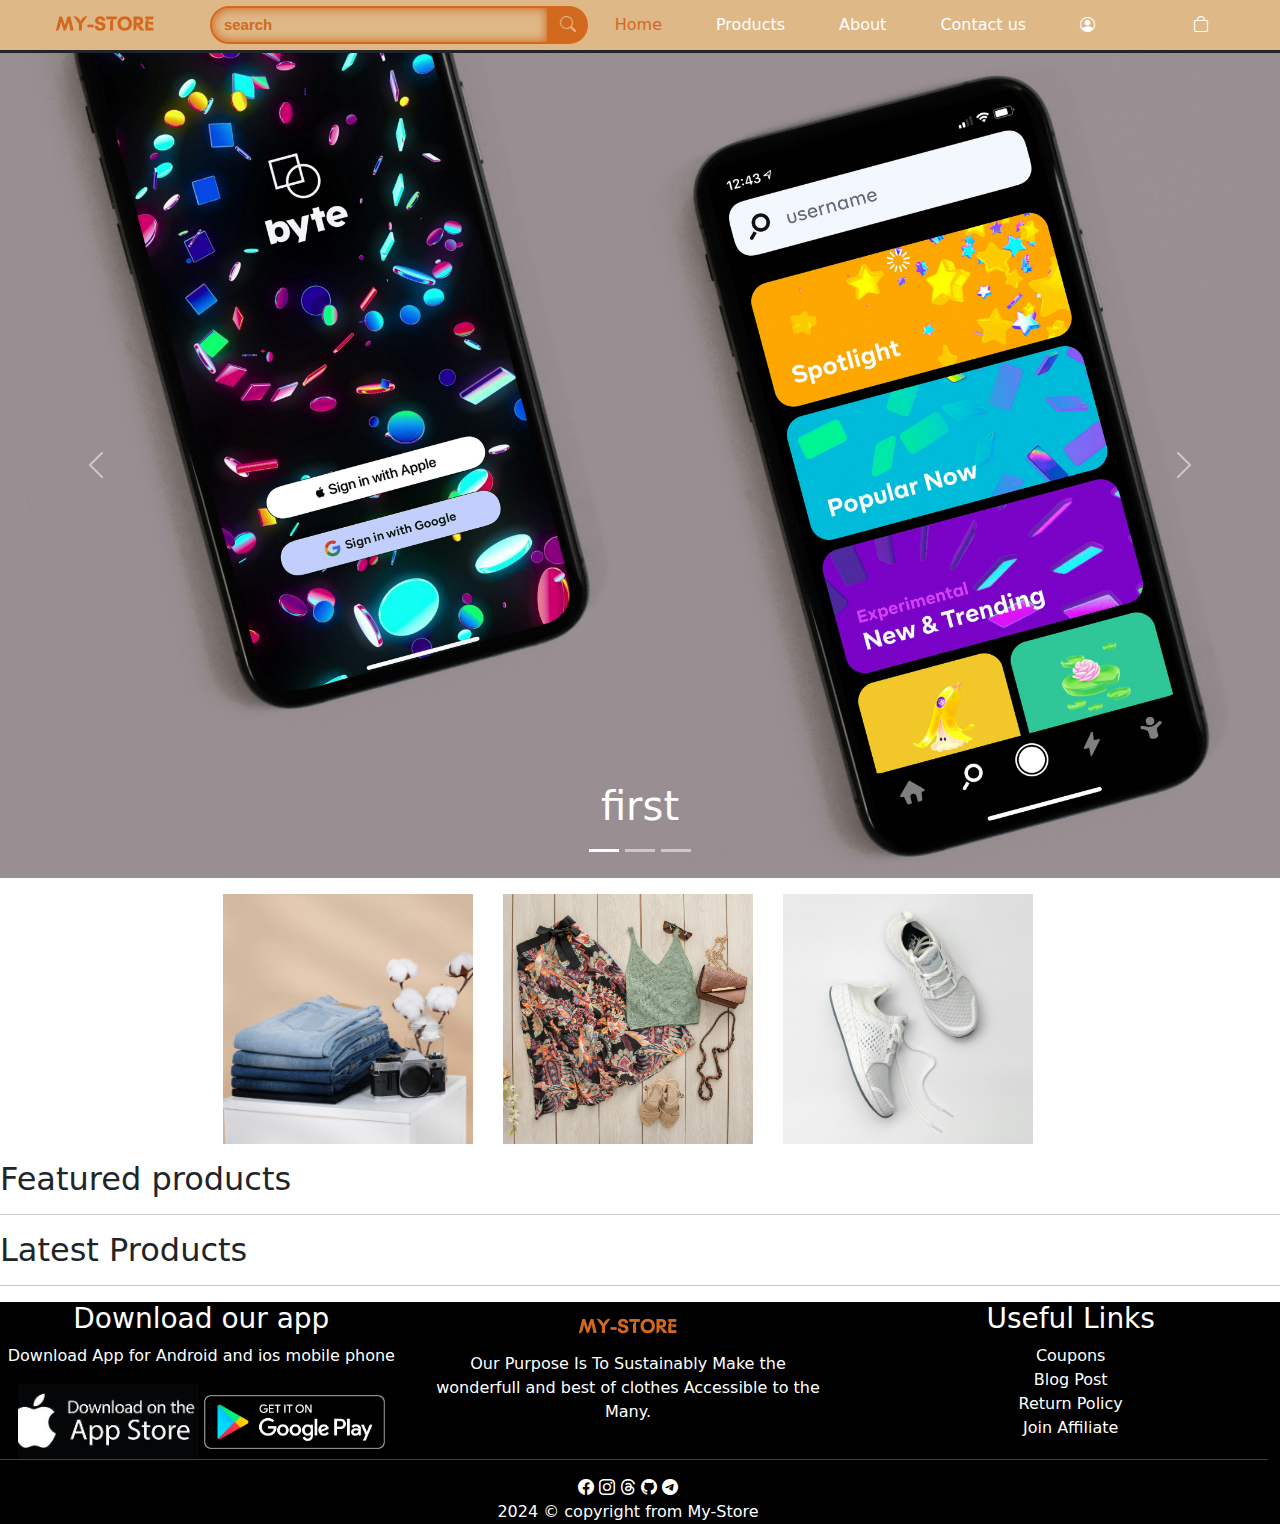
==== index.html @ a00a1ed8 "I added some imgs and I modifing the <main> tag in the index.html" ====
<!DOCTYPE html>
<html lang="en">

<head>
    <meta charset="UTF-8">
    <meta name="viewport" content="width=device-width, initial-scale=1.0">
    <title>e-commece-website</title>
    <!-- link bootstrap5 css -->
    <link rel="stylesheet" href="assets/bootstrap5/bootstrap.min.css">
    <!-- link for bootstrap5 icons -->
    <link rel="stylesheet" href="assets/bootstrap5/package/font/bootstrap-icons.min.css">
    <!-- link for my css files  -->
    <link rel="stylesheet" href="assets/CSS/style.css">
</head>

<body class="m-0 p-0">
    <!-- start nav -->
    <nav class="navbar  navbar-light m-0 p-0">
        <!-- start list ul -->
        <ul class="w-100 nav nav-fill">
            <!-- first li for logo -->
            <li class="nav-item"><img src="./assets/Imgs/MY-STORE-LOGO.png" alt=""></li>
            <!-- second li for form search -->
            <li class="nav-item">
                <!-- start form -->
                <form action="" class="d-flex btn-group">
                    <input type="search" name="search-input-nav" placeholder="search" class="form-control"
                        id="search-input-nav">
                    <!-- start button search -->
                    <button type="button" id="search-button" class="btn btn-info">
                        <i class="bi bi-search"></i>
                    </button>
                    <!-- end button search -->
                </form>
                <!-- end form -->
            </li>
            <!-- third li for pages -->
            <li class="nav-item">
                <!-- start nav vertical -->
                <ul class="nav nav-fills ">
                    <li class="nav-item"><a href="#" class="nav-link ">Home</a></li>
                    <li class="nav-item"><a href="#" class="nav-link">Products</a></li>
                    <li class="nav-item"><a href="#" class="nav-link">About</a></li>
                    <li class="nav-item"><a href="#" class="nav-link">Contact us</a></li>
                    <li class="nav-item"><a href="#" class="nav-link"><i class="bi bi-person-circle"></i></a></li>
                </ul>
                <!-- end nav vertical -->
            </li>
            <li class="nav-item"><a href="#" class="nav-link"><i class="bi bi-bag"></i></a></li>
            <!--  Fourth for icon list and list  -->
            <li class="nav-item">
                <!-- start link with style and property button ,this for show .list-->
                <a href=".list" class="btn btn-primary" id="i-icons-list" data-bs-toggle="collapse"><i
                        class="bi bi-list"></i></a>
                <!--start div.collapse for responsive if width younger than  767px-->
                <div class="list collapse">
                    <ul class="nav nav-fills flex-column ">
                        <li class="nav-item">
                            <!-- start form -->
                            <form action="" class="d-flex btn-group">
                                <input type="search" name="search-input-nav" placeholder="search" class="form-control"
                                    id="search-input-nav">
                                <button type="button" id="search-button" class="btn btn-info">
                                    <i class="bi bi-search"></i>
                                </button>
                            </form>
                            <!-- end-form -->
                        </li>
                        <li class="nav-item"><a href="#" class="nav-link"><i class="bi bi-person-circle"></i></a></li>

                        <li class="nav-item text-start"><a href="#" class="nav-link">Home</a></li>
                        <li class="nav-item text-start"><a href="#" class="nav-link">Products</a></li>
                        <li class="nav-item text-start"><a href="#" class="nav-link">About</a></li>
                        <li class="nav-item text-start"><a href="#" class="nav-link">Contact us</a></li>

                    </ul>
                </div>
                <!-- end div.collapse for responsive if width younger than  767px -->
            </li>

        </ul>

    </nav>
    <!-- end nav -->
     <!-- ///////////////////////////////////////////////////////////////////////////////////////////////////////////// -->
     <!-- start main -->
    <main>
      <div class="row">
        <div class="col">
            <div class="carousel slide carousel-fade" id="data"> 
                <div class="carousel-indicators">
                  <button type="button" data-bs-target="#data" data-bs-slide-to="0" class="active"></button>
                  <button type="button" data-bs-target="#data" data-bs-slide-to="1"></button>
                  <button type="button" data-bs-target="#data" data-bs-slide-to="2"></button>
                </div>
                <div class="carousel-inner">
                  <div class="carousel-item active">
                    <img src="./assets/Imgs/a1.jpg" alt="" class="d-block w-100">
                    <div class="carousel-caption">
                      <h1>first</h1>
                    </div>
                  </div>
                  <div class="carousel-item">
                    <img src="./assets/Imgs/a2.jpg" alt="" class="d-block w-100">
                    <div class="carousel-caption">
                      <h1>second</h1>
                    </div>
                  </div>
                  <div class="carousel-item">
                    <img src="./assets/Imgs/a3.jpg" alt="" class="d-block w-100">
                    <div class="carousel-caption">
                      <h1>Third</h1>
                    </div>
                  </div>
                </div>
                <button class="carousel-control-prev">
                  <span class="carousel-control-prev-icon" data-bs-target="#data" data-bs-slide="prev"></span>
                </button>
                <button class="carousel-control-next">
                  <span class="carousel-control-next-icon" data-bs-target="#data" data-bs-slide="next"></span>
                </button>
               
              </div>
            
            
        </div>
      </div>
      <div class="row ">
        <div class="col-8 my-3 mx-auto imgs-now">
             <img src="assets/Imgs/b1.jpg" alt="">
             <img src="assets/Imgs/b2.jpg" alt="">
             <img src="assets/Imgs/b3.jpg" alt="">
        </div>
      </div>
      <div class="row">
        <div class="col">
          <h2>Featured products</h2>
          <hr>
        </div>
      </div>
      <div class="row">
        <div class="col">

        </div>
      </div>
      <div class="row">
        <div class="col">
          <h2>Latest Products</h2>
          <hr>
        </div>
      </div>
      <div class="row">
        <div class="col"></div>
      </div>
      <div class="row">
        <div class="col"></div>
      </div>
      <div class="row">
        <div class="col"></div>
      </div>
    </main>
    <!-- end main -->
     <!-- ////////////////////////////////////////////////////////////////////////////////////////////////////////////////////////// -->
     <!-- start footer -->
    <footer>
        <!-- start first div.row -->
        <div class="row">
            <div class="col-md col-xl">
                <h3>Download our app</h3>
                <p>Download App for Android and ios mobile phone</p>
                <div class="img-App">
                    <img src="assets/Imgs/download (1).jpeg" alt="">
                    <img src="assets/Imgs/googlePlay.png" alt="">
                </div>
            </div>
            <div class="col-md col-xl text-center">
                <img src="assets/Imgs/MY-STORE-DARK-LOGO.png" alt="">
                <p>Our Purpose Is To Sustainably Make the wonderfull and best of clothes Accessible to the Many.</p>

            </div>
            <!-- start col for social media -->
            <div class=" col-md-12 col-xl">
                <ul type="none">
                    <li>
                        <h3>
                            Useful Links
                        </h3>
                    </li>

                    <li><a href="#">Coupons</a></li>
                    <li><a href="#">Blog Post</a></li>
                    <li><a href="#">Return Policy</a></li>
                    <li><a href="#">Join Affiliate</a></li>

                </ul>

            </div>
            <!-- end col for social media -->
        </div>
        <!-- end first div.row  -->
        
         <!-- start second div.row  -->
        <div class="row"> 
          <hr>
            <span class="text-center">
                <a href="#"><i class="bi bi-facebook"></i></a>
                <a href="#"><i class="bi bi-instagram"></i></a>
                <a href="#"><i class="bi bi-threads"></i></a>
                <a href="#"><i class="bi bi-github"></i></a>
                <a href="#"><i class="bi bi-telegram"></i></a>
            </span>
            <span class="text-center">
                2024 &copy; copyright from My-Store

            </span>
        </div>
        <!-- end second div.row -->
    </footer>




    <!-- link bootstrap5 js -->
    <script src="assets/bootstrap5/bootstrap.bundle.min.js"></script>

</body>

</html>
---- assets/CSS/style.css ----
body{
    padding:0px;
    margin:0px;
}
/* start nav------------------------------------------------------------------------------------------------------- */
nav{
    margin: 0px;
    padding:0px;
}
nav>ul{
    margin-top: 0px;
    background-color: burlywood;
    display:flex;
    flex-direction: row;
    align-items: center;
    border-bottom-width:3px;
    border-bottom-style:solid;
    animation-name: border-color;
    animation-duration:2s;
    animation-timing-function: linear;
    animation-iteration-count: infinite
}
@keyframes border-color{
    0%{
        border-color:burlywood
    }
    50%{
        border-color:chocolate;
    }
    100%{
        border-color:burlywood
    }
}
.nav-link{
    text-decoration: none;
    color:white;

}
.nav-link:hover{
    color:chocolate;
}

/* start li for form in the nav tag -------------------------------------------*/
#search-input-nav{
    border-top-right-radius:0px;
    border-bottom-right-radius:0px;
    border-bottom-left-radius:50px;
    border-top-left-radius:50px;
    border-color: chocolate;
    border-width:2px;
    background-color: burlywood;
    color: chocolate;
    outline:none;
    box-shadow: 0px 0px 10px 1px chocolate inset;
    font-size: 15px;
    font-weight: bold;
    font-family: 'Franklin Gothic Medium', 'Arial Narrow', Arial, sans-serif;
    animation:input-search;
    animation-duration:1.5s;
    animation-timing-function: linear;
    animation-iteration-count:infinite;
}
#search-input-nav::placeholder{
    color: chocolate;
    animation:input-search;
    animation-duration:1.5s;
    animation-timing-function: linear;
    animation-iteration-count:infinite;
}
@keyframes input-search{
    0%{
        color:chocolate;
    }
   
    50%{
        color:rgba(210, 105, 30, 0.742);
    }
   
    100%{
        color:chocolate;
    }
}
#search-button{
     background-color: chocolate;
     color: burlywood;
     border:none;
     border-top-right-radius:50px;
    border-bottom-right-radius:50px;
}
/* end li for form in the nav tag --------------------------------------------*/
/* start for third li for pages */
nav>ul>li:nth-child(3)>ul>.nav-item:first-child .nav-link{
    color:chocolate ;
}
/* end for third li for icon list  */


nav>ul>li:nth-child(5){
    display: none;
}
#i-icons-list{
    background-color:chocolate;
    color:burlywood;
    border: none
}
.bi-person-circle{
    font-size: 15px;
    padding: 0;
    margin: 0;
}
.list{
    width:200px;
    height: 90vh;
    position:absolute;
    top:50px;
    right:0;
    background-color: burlywood;
    transition-duration: 1.2s;
    transition-timing-function: linear ;
}
.list>ul>li:first-child{
    display: none;
}
.list>ul>li:hover{
    background-color: rgb(243, 199, 142);
}
/* end nav --------------------------------------------------------------------------------------*/
/* ///////////////////////////////////////////////////////////////////////////////////////////////////////////// */
/* start main -----------------------------------------------------------------------------------------------*/
main{
    width:100%;
}
/*start  second div.row ----------------------------------------- */
main>.row:nth-child(2){
    width:100%;
}
main>.row:nth-child(2)>.col-8{
    display: flex;
    flex-flow: row wrap;
    justify-content: space-around;
    gap:10px

    
}
main>.row:nth-child(2)>.col-8 img{
    width: 250px;

}
/* end second div.row -------------------------------------------- */


/* end main --------------------------------------------------------------------------------------------------*/
/* //////////////////////////////////////////////////////////////////////////////////////////////////////////// */
/* start footer-----------------------------------------------------------------------------------------------*/
footer{
    background-color: black;
    color: white;
    width:100%;
}
footer>.row{
    width:100%;
    display: flex;
    justify-content: center;
}
footer>.row>div{
    width: 33.3%;
    height:fit-content;
    text-align: center;
}
footer .img-App{
    width:100%
}
footer .img-App img{
    width: 45%;
}
footer a{
   text-decoration:none;
   color:white;
}
/* end footer---------------------------------------------------------------------------------------------- */
/* //////////////////////////////////////////////////////////////////////////////////////////////////// */
/* responsive ..............................................................................................*/
@mediA screen and (max-width:800px){
      /* start nav .......................*/
    nav>ul>li:nth-child(5){
        display: block;
    }
    nav>ul>li:nth-child(3){
        display: none;
    }
       /* end nav............................ */
    /* start footer....................... */
    footer>.row>div{
        width: 50%;
    }
     /* end footer......................... */

}

@media screen and (max-width:444px){
    /* start nav .......................*/
    nav{
        height: 60px;
    }
    ul{
        margin: 0px;
        height: 100%;
    }
    .list>ul>li:first-child{
        display: block;
    }
    nav>ul>li:nth-child(2){
        display:none;
    }
    /* end nav............................ */
    /* start footer....................... */
    footer>.row>div{
        width: 100%;
    }
    /* end footer......................... */
}
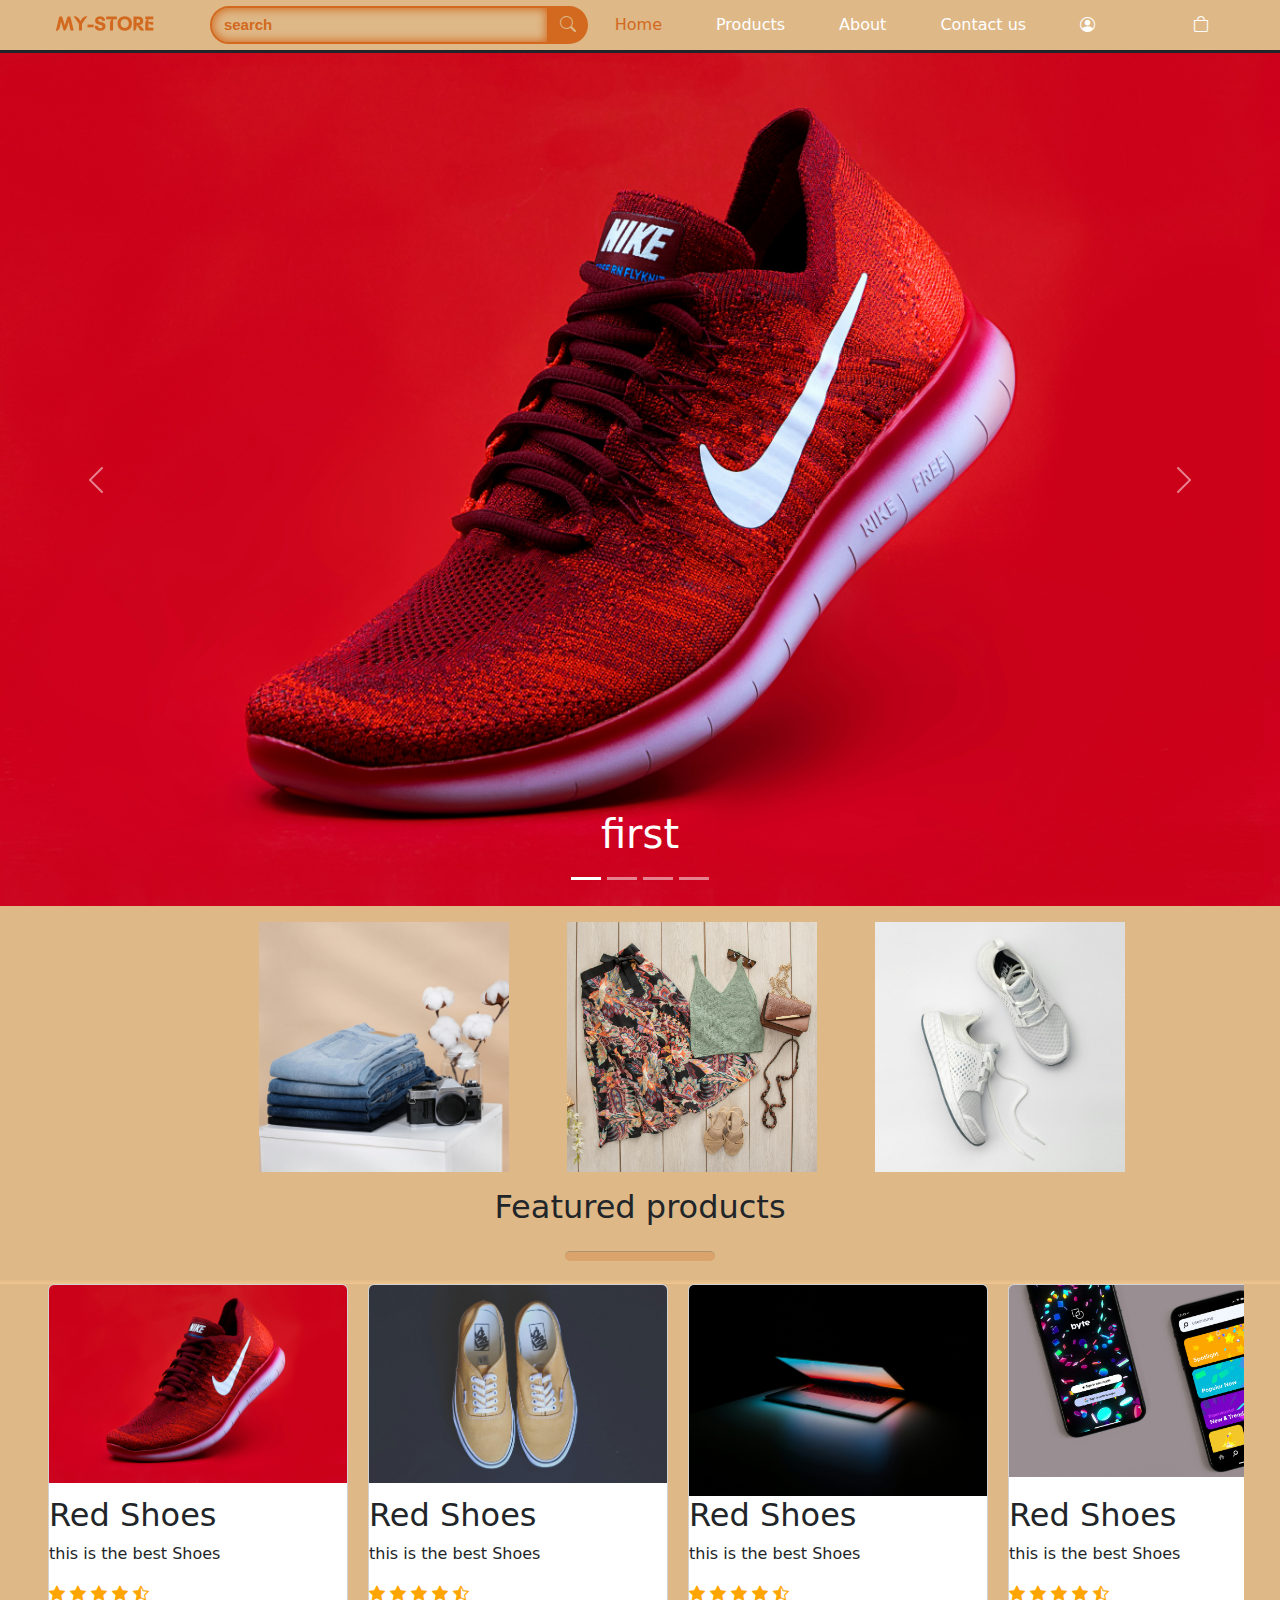
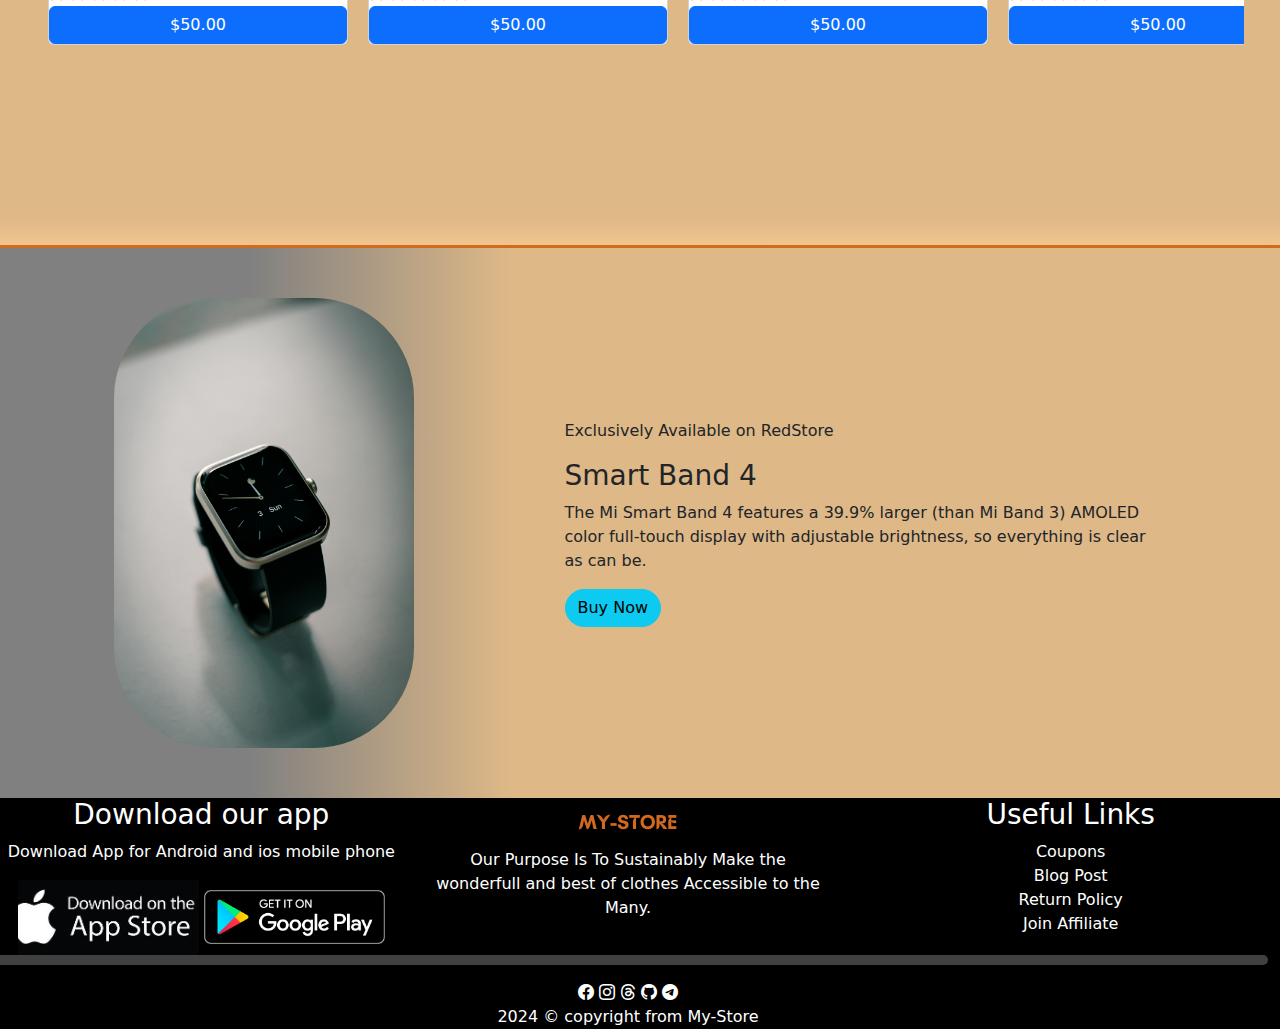
==== commit 64ff6ef8: "I finished the <main> tag in the index.html file with design responsive" ====
--- a/index.html
+++ b/index.html
@@ -2,219 +2,400 @@
 <html lang="en">
 
 <head>
-    <meta charset="UTF-8">
-    <meta name="viewport" content="width=device-width, initial-scale=1.0">
-    <title>e-commece-website</title>
-    <!-- link bootstrap5 css -->
-    <link rel="stylesheet" href="assets/bootstrap5/bootstrap.min.css">
-    <!-- link for bootstrap5 icons -->
-    <link rel="stylesheet" href="assets/bootstrap5/package/font/bootstrap-icons.min.css">
-    <!-- link for my css files  -->
-    <link rel="stylesheet" href="assets/CSS/style.css">
+  <meta charset="UTF-8">
+  <meta name="viewport" content="width=device-width, initial-scale=1.0">
+  <title>e-commece-website</title>
+  <!-- link bootstrap5 css -->
+  <link rel="stylesheet" href="assets/bootstrap5/bootstrap.min.css">
+  <!-- link for bootstrap5 icons -->
+  <link rel="stylesheet" href="assets/bootstrap5/package/font/bootstrap-icons.min.css">
+  <!-- link for my css files  -->
+  <link rel="stylesheet" href="assets/CSS/style.css">
 </head>
 
 <body class="m-0 p-0">
-    <!-- start nav -->
-    <nav class="navbar  navbar-light m-0 p-0">
-        <!-- start list ul -->
-        <ul class="w-100 nav nav-fill">
-            <!-- first li for logo -->
-            <li class="nav-item"><img src="./assets/Imgs/MY-STORE-LOGO.png" alt=""></li>
-            <!-- second li for form search -->
+  <!-- start nav -->
+  <nav class="navbar  navbar-light m-0 p-0">
+    <!-- start list ul -->
+    <ul class="w-100 nav nav-fill">
+      <!-- first li for logo -->
+      <li class="nav-item"><img src="./assets/Imgs/MY-STORE-LOGO.png" alt=""></li>
+      <!-- second li for form search -->
+      <li class="nav-item">
+        <!-- start form -->
+        <form action="" class="d-flex btn-group">
+          <input type="search" name="search-input-nav" placeholder="search" class="form-control" id="search-input-nav">
+          <!-- start button search -->
+          <button type="button" id="search-button" class="btn btn-info">
+            <i class="bi bi-search"></i>
+          </button>
+          <!-- end button search -->
+        </form>
+        <!-- end form -->
+      </li>
+      <!-- third li for pages -->
+      <li class="nav-item">
+        <!-- start nav vertical -->
+        <ul class="nav nav-fills ">
+          <li class="nav-item"><a href="#" class="nav-link ">Home</a></li>
+          <li class="nav-item"><a href="#" class="nav-link">Products</a></li>
+          <li class="nav-item"><a href="#" class="nav-link">About</a></li>
+          <li class="nav-item"><a href="#" class="nav-link">Contact us</a></li>
+          <li class="nav-item"><a href="#" class="nav-link"><i class="bi bi-person-circle"></i></a></li>
+        </ul>
+        <!-- end nav vertical -->
+      </li>
+      <li class="nav-item"><a href="#" class="nav-link"><i class="bi bi-bag"></i></a></li>
+      <!--  Fourth for icon list and list  -->
+      <li class="nav-item">
+        <!-- start link with style and property button ,this for show .list-->
+        <a href=".list" class="btn btn-primary" id="i-icons-list" data-bs-toggle="collapse"><i
+            class="bi bi-list"></i></a>
+        <!--start div.collapse for responsive if width younger than  767px-->
+        <div class="list collapse" >
+          <ul class="nav nav-fills flex-column ">
             <li class="nav-item">
-                <!-- start form -->
-                <form action="" class="d-flex btn-group">
-                    <input type="search" name="search-input-nav" placeholder="search" class="form-control"
-                        id="search-input-nav">
-                    <!-- start button search -->
-                    <button type="button" id="search-button" class="btn btn-info">
-                        <i class="bi bi-search"></i>
-                    </button>
-                    <!-- end button search -->
-                </form>
-                <!-- end form -->
+              <!-- start form -->
+              <form action="" class="d-flex btn-group">
+                <input type="search" name="search-input-nav" placeholder="search" class="form-control"
+                  id="search-input-nav">
+                <button type="button" id="search-button" class="btn btn-info">
+                  <i class="bi bi-search"></i>
+                </button>
+              </form>
+              <!-- end-form -->
             </li>
-            <!-- third li for pages -->
-            <li class="nav-item">
-                <!-- start nav vertical -->
-                <ul class="nav nav-fills ">
-                    <li class="nav-item"><a href="#" class="nav-link ">Home</a></li>
-                    <li class="nav-item"><a href="#" class="nav-link">Products</a></li>
-                    <li class="nav-item"><a href="#" class="nav-link">About</a></li>
-                    <li class="nav-item"><a href="#" class="nav-link">Contact us</a></li>
-                    <li class="nav-item"><a href="#" class="nav-link"><i class="bi bi-person-circle"></i></a></li>
-                </ul>
-                <!-- end nav vertical -->
+            <li class="nav-item"><a href="#" class="nav-link"><i class="bi bi-person-circle"></i></a></li>
+
+            <li class="nav-item text-start"><a href="#" class="nav-link">Home</a></li>
+            <li class="nav-item text-start"><a href="#" class="nav-link">Products</a></li>
+            <li class="nav-item text-start"><a href="#" class="nav-link">About</a></li>
+            <li class="nav-item text-start"><a href="#" class="nav-link">Contact us</a></li>
+
+          </ul>
+        </div>
+        <!-- end div.collapse for responsive if width younger than  767px -->
+      </li>
+
+    </ul>
+
+  </nav>
+  <!-- end nav -->
+  <!-- ///////////////////////////////////////////////////////////////////////////////////////////////////////////// -->
+  <!-- start main -->
+ <main>
+    <div class="row">
+      <!-- start fisrt col and it is carousel -->
+      <div class="col">
+        <div class="carousel slide carousel-fade" id="data">
+          <div class="carousel-indicators">
+            <button type="button" data-bs-target="#data" data-bs-slide-to="0" class="active"></button>
+            <button type="button" data-bs-target="#data" data-bs-slide-to="1"></button>
+            <button type="button" data-bs-target="#data" data-bs-slide-to="2"></button>
+            <button type="button" data-bs-target="#data" data-bs-slide-to="3"></button>
+          </div>
+          <div class="carousel-inner">
+            <div class="carousel-item active">
+              <img src="./assets/Imgs/a5.jpg" alt="" class="d-block w-100">
+              <div class="carousel-caption">
+                <h1>first</h1>
+              </div>
+            </div>
+            <div class="carousel-item">
+              <img src="./assets/Imgs/p2.jpg" alt="" class="d-block w-100">
+              <div class="carousel-caption">
+                <h1>second</h1>
+              </div>
+            </div>
+            <div class="carousel-item">
+              <img src="./assets/Imgs/p3.jpg" alt="" class="d-block w-100">
+              <div class="carousel-caption">
+                <h1>Third</h1>
+              </div>
+            </div>
+            <div class="carousel-item">
+              <img src="./assets/Imgs/a7.jpg" alt="" class="d-block w-100">
+              <div class="carousel-caption">
+                <h1>fourth</h1>
+              </div>
+            </div>
+          </div>
+          <button class="carousel-control-prev">
+            <span class="carousel-control-prev-icon" data-bs-target="#data" data-bs-slide="prev"></span>
+          </button>
+          <button class="carousel-control-next">
+            <span class="carousel-control-next-icon" data-bs-target="#data" data-bs-slide="next"></span>
+          </button>
+
+        </div>
+
+        <!-- end fisrt col and it is carousel -->
+      </div>
+    </div>
+    <!-- start for second row for the some product what I sell -->
+    <div class="row ">
+      <div class="col-8 my-3 mx-auto imgs-now">
+        <img src="assets/Imgs/b1.jpg" alt="">
+        <img src="assets/Imgs/b2.jpg" alt="">
+        <img src="assets/Imgs/b3.jpg" alt="">
+      </div>
+    </div>
+    <!-- end the second row -->
+
+    <div class="row">
+      <div class="col text-center">
+        <h2>Featured products</h2>
+        <hr>
+      </div>
+    </div>
+    <div class="row">
+      <div class="col mx-5">
+
+        <div class="card">
+          <img src="assets/Imgs/a5.jpg" class="card-img-top" alt="">
+          <div>
+            <h2 class="catd-title">Red Shoes</h2>
+            <p class="card-text"> this is the best Shoes</p>
+            <span>
+              <i class="bi bi-star-fill"></i>
+              <i class="bi bi-star-fill"></i>
+              <i class="bi bi-star-fill"></i>
+              <i class="bi bi-star-fill"></i>
+              <i class="bi bi-star-half"></i>
+            </span>
+            <a href="#" class="btn btn-primary">$50.00</a>
+          </div>
+
+
+        </div>
+        <div class="card">
+          <img src="assets/Imgs/p1.jpg" class="card-img-top" alt="">
+          <div>
+            <h2 class="catd-title">Red Shoes</h2>
+            <p class="card-text"> this is the best Shoes</p>
+            <span>
+              <i class="bi bi-star-fill"></i>
+              <i class="bi bi-star-fill"></i>
+              <i class="bi bi-star-fill"></i>
+              <i class="bi bi-star-fill"></i>
+              <i class="bi bi-star-half"></i>
+            </span>
+            <a href="#" class="btn btn-primary">$50.00</a>
+          </div>
+
+
+        </div>
+        <div class="card">
+          <img src="assets/Imgs/a4.jpg" class="card-img-top" alt="">
+          <div>
+            <h2 class="catd-title">Red Shoes</h2>
+            <p class="card-text"> this is the best Shoes</p>
+            <span>
+              <i class="bi bi-star-fill"></i>
+              <i class="bi bi-star-fill"></i>
+              <i class="bi bi-star-fill"></i>
+              <i class="bi bi-star-fill"></i>
+              <i class="bi bi-star-half"></i>
+            </span>
+            <a href="#" class="btn btn-primary">$50.00</a>
+          </div>
+
+
+        </div>
+        <div class="card">
+          <img src="assets/Imgs/a1.jpg" class="card-img-top" alt="">
+
+          <div>
+            <h2 class="catd-title">Red Shoes</h2>
+            <p class="card-text"> this is the best Shoes</p>
+            <span>
+              <i class="bi bi-star-fill"></i>
+              <i class="bi bi-star-fill"></i>
+              <i class="bi bi-star-fill"></i>
+              <i class="bi bi-star-fill"></i>
+              <i class="bi bi-star-half"></i>
+            </span>
+            <a href="#" class="btn btn-primary">$50.00</a>
+          </div>
+
+        </div>
+        <div class="card">
+          <img src="assets/Imgs/a1.jpg" class="card-img-top" alt="">
+
+          <div>
+            <h2 class="catd-title">Red Shoes</h2>
+            <p class="card-text"> this is the best Shoes</p>
+            <span>
+              <i class="bi bi-star-fill"></i>
+              <i class="bi bi-star-fill"></i>
+              <i class="bi bi-star-fill"></i>
+              <i class="bi bi-star-fill"></i>
+              <i class="bi bi-star-half"></i>
+            </span>
+            <a href="#" class="btn btn-primary">$50.00</a>
+          </div>
+
+        </div>
+
+        <div class="card">
+          <img src="assets/Imgs/a5.jpg" class="card-img-top" alt="">
+          <div>
+            <h2 class="catd-title">Red Shoes</h2>
+            <p class="card-text"> this is the best Shoes</p>
+            <span>
+              <i class="bi bi-star-fill"></i>
+              <i class="bi bi-star-fill"></i>
+              <i class="bi bi-star-fill"></i>
+              <i class="bi bi-star-fill"></i>
+              <i class="bi bi-star-half"></i>
+            </span>
+            <a href="#" class="btn btn-primary">$50.00</a>
+          </div>
+
+
+        </div>
+        <div class="card">
+          <img src="assets/Imgs/p1.jpg" class="card-img-top" alt="">
+          <div>
+            <h2 class="catd-title">Red Shoes</h2>
+            <p class="card-text"> this is the best Shoes</p>
+            <span>
+              <i class="bi bi-star-fill"></i>
+              <i class="bi bi-star-fill"></i>
+              <i class="bi bi-star-fill"></i>
+              <i class="bi bi-star-fill"></i>
+              <i class="bi bi-star-half"></i>
+            </span>
+            <a href="#" class="btn btn-primary">$50.00</a>
+          </div>
+
+
+        </div>
+        <div class="card">
+          <img src="assets/Imgs/a4.jpg" class="card-img-top" alt="">
+          <div>
+            <h2 class="catd-title">Red Shoes</h2>
+            <p class="card-text"> this is the best Shoes</p>
+            <span>
+              <i class="bi bi-star-fill"></i>
+              <i class="bi bi-star-fill"></i>
+              <i class="bi bi-star-fill"></i>
+              <i class="bi bi-star-fill"></i>
+              <i class="bi bi-star-half"></i>
+            </span>
+            <a href="#" class="btn btn-primary">$50.00</a>
+          </div>
+
+
+        </div>
+        <div class="card">
+          <img src="assets/Imgs/a1.jpg" class="card-img-top" alt="">
+
+          <div>
+            <h2 class="catd-title">Red Shoes</h2>
+            <p class="card-text"> this is the best Shoes</p>
+            <span>
+              <i class="bi bi-star-fill"></i>
+              <i class="bi bi-star-fill"></i>
+              <i class="bi bi-star-fill"></i>
+              <i class="bi bi-star-fill"></i>
+              <i class="bi bi-star-half"></i>
+            </span>
+            <a href="#" class="btn btn-primary">$50.00</a>
+          </div>
+
+        </div>
+        <div class="card">
+          <img src="assets/Imgs/a1.jpg" class="card-img-top" alt="">
+
+          <div>
+            <h2 class="catd-title">Red Shoes</h2>
+            <p class="card-text"> this is the best Shoes</p>
+            <span>
+              <i class="bi bi-star-fill"></i>
+              <i class="bi bi-star-fill"></i>
+              <i class="bi bi-star-fill"></i>
+              <i class="bi bi-star-fill"></i>
+              <i class="bi bi-star-half"></i>
+            </span>
+            <a href="#" class="btn btn-primary">$50.00</a>
+          </div>
+
+        </div>
+
+      </div>
+    </div>
+    <div class="row">
+      <div class="col">
+        <img src="assets/Imgs/pexels-pratik-prasad-3736245-11700618.jpg" alt="">
+        <div>
+
+          
+        
+          <p>Exclusively Available on RedStore</p>
+          <h3>Smart Band 4</h3>
+          <p>The Mi Smart Band 4 features a 39.9% larger (than Mi Band 3) AMOLED color full-touch display with adjustable
+          brightness, so everything is clear as can be.</p>
+          <a href="#" class="btn btn-info rounded-pill">Buy Now</a>
+        </div>
+      </div>
+    </div>
+    <!-- end main -->
+    <!-- ////////////////////////////////////////////////////////////////////////////////////////////////////////////////////////// -->
+    <!-- start footer -->
+    <footer>
+      <!-- start first div.row -->
+      <div class="row">
+        <div class="col-md col-xl">
+          <h3>Download our app</h3>
+          <p>Download App for Android and ios mobile phone</p>
+          <div class="img-App">
+            <img src="assets/Imgs/download (1).jpeg" alt="">
+            <img src="assets/Imgs/googlePlay.png" alt="">
+          </div>
+        </div>
+        <div class="col-md col-xl text-center">
+          <img src="assets/Imgs/MY-STORE-DARK-LOGO.png" alt="">
+          <p>Our Purpose Is To Sustainably Make the wonderfull and best of clothes Accessible to the Many.</p>
+
+        </div>
+        <!-- start col for social media -->
+        <div class=" col-md-12 col-xl">
+          <ul type="none">
+            <li>
+              <h3>
+                Useful Links
+              </h3>
             </li>
-            <li class="nav-item"><a href="#" class="nav-link"><i class="bi bi-bag"></i></a></li>
-            <!--  Fourth for icon list and list  -->
-            <li class="nav-item">
-                <!-- start link with style and property button ,this for show .list-->
-                <a href=".list" class="btn btn-primary" id="i-icons-list" data-bs-toggle="collapse"><i
-                        class="bi bi-list"></i></a>
-                <!--start div.collapse for responsive if width younger than  767px-->
-                <div class="list collapse">
-                    <ul class="nav nav-fills flex-column ">
-                        <li class="nav-item">
-                            <!-- start form -->
-                            <form action="" class="d-flex btn-group">
-                                <input type="search" name="search-input-nav" placeholder="search" class="form-control"
-                                    id="search-input-nav">
-                                <button type="button" id="search-button" class="btn btn-info">
-                                    <i class="bi bi-search"></i>
-                                </button>
-                            </form>
-                            <!-- end-form -->
-                        </li>
-                        <li class="nav-item"><a href="#" class="nav-link"><i class="bi bi-person-circle"></i></a></li>
-
-                        <li class="nav-item text-start"><a href="#" class="nav-link">Home</a></li>
-                        <li class="nav-item text-start"><a href="#" class="nav-link">Products</a></li>
-                        <li class="nav-item text-start"><a href="#" class="nav-link">About</a></li>
-                        <li class="nav-item text-start"><a href="#" class="nav-link">Contact us</a></li>
-
-                    </ul>
-                </div>
-                <!-- end div.collapse for responsive if width younger than  767px -->
-            </li>
-
-        </ul>
-
-    </nav>
-    <!-- end nav -->
-     <!-- ///////////////////////////////////////////////////////////////////////////////////////////////////////////// -->
-     <!-- start main -->
-    <main>
+
+            <li><a href="#">Coupons</a></li>
+            <li><a href="#">Blog Post</a></li>
+            <li><a href="#">Return Policy</a></li>
+            <li><a href="#">Join Affiliate</a></li>
+
+          </ul>
+
+        </div>
+        <!-- end col for social media -->
+      </div>
+      <!-- end first div.row  -->
+
+      <!-- start second div.row  -->
       <div class="row">
-        <div class="col">
-            <div class="carousel slide carousel-fade" id="data"> 
-                <div class="carousel-indicators">
-                  <button type="button" data-bs-target="#data" data-bs-slide-to="0" class="active"></button>
-                  <button type="button" data-bs-target="#data" data-bs-slide-to="1"></button>
-                  <button type="button" data-bs-target="#data" data-bs-slide-to="2"></button>
-                </div>
-                <div class="carousel-inner">
-                  <div class="carousel-item active">
-                    <img src="./assets/Imgs/a1.jpg" alt="" class="d-block w-100">
-                    <div class="carousel-caption">
-                      <h1>first</h1>
-                    </div>
-                  </div>
-                  <div class="carousel-item">
-                    <img src="./assets/Imgs/a2.jpg" alt="" class="d-block w-100">
-                    <div class="carousel-caption">
-                      <h1>second</h1>
-                    </div>
-                  </div>
-                  <div class="carousel-item">
-                    <img src="./assets/Imgs/a3.jpg" alt="" class="d-block w-100">
-                    <div class="carousel-caption">
-                      <h1>Third</h1>
-                    </div>
-                  </div>
-                </div>
-                <button class="carousel-control-prev">
-                  <span class="carousel-control-prev-icon" data-bs-target="#data" data-bs-slide="prev"></span>
-                </button>
-                <button class="carousel-control-next">
-                  <span class="carousel-control-next-icon" data-bs-target="#data" data-bs-slide="next"></span>
-                </button>
-               
-              </div>
-            
-            
-        </div>
-      </div>
-      <div class="row ">
-        <div class="col-8 my-3 mx-auto imgs-now">
-             <img src="assets/Imgs/b1.jpg" alt="">
-             <img src="assets/Imgs/b2.jpg" alt="">
-             <img src="assets/Imgs/b3.jpg" alt="">
-        </div>
-      </div>
-      <div class="row">
-        <div class="col">
-          <h2>Featured products</h2>
-          <hr>
-        </div>
-      </div>
-      <div class="row">
-        <div class="col">
-
-        </div>
-      </div>
-      <div class="row">
-        <div class="col">
-          <h2>Latest Products</h2>
-          <hr>
-        </div>
-      </div>
-      <div class="row">
-        <div class="col"></div>
-      </div>
-      <div class="row">
-        <div class="col"></div>
-      </div>
-      <div class="row">
-        <div class="col"></div>
-      </div>
-    </main>
-    <!-- end main -->
-     <!-- ////////////////////////////////////////////////////////////////////////////////////////////////////////////////////////// -->
-     <!-- start footer -->
-    <footer>
-        <!-- start first div.row -->
-        <div class="row">
-            <div class="col-md col-xl">
-                <h3>Download our app</h3>
-                <p>Download App for Android and ios mobile phone</p>
-                <div class="img-App">
-                    <img src="assets/Imgs/download (1).jpeg" alt="">
-                    <img src="assets/Imgs/googlePlay.png" alt="">
-                </div>
-            </div>
-            <div class="col-md col-xl text-center">
-                <img src="assets/Imgs/MY-STORE-DARK-LOGO.png" alt="">
-                <p>Our Purpose Is To Sustainably Make the wonderfull and best of clothes Accessible to the Many.</p>
-
-            </div>
-            <!-- start col for social media -->
-            <div class=" col-md-12 col-xl">
-                <ul type="none">
-                    <li>
-                        <h3>
-                            Useful Links
-                        </h3>
-                    </li>
-
-                    <li><a href="#">Coupons</a></li>
-                    <li><a href="#">Blog Post</a></li>
-                    <li><a href="#">Return Policy</a></li>
-                    <li><a href="#">Join Affiliate</a></li>
-
-                </ul>
-
-            </div>
-            <!-- end col for social media -->
-        </div>
-        <!-- end first div.row  -->
-        
-         <!-- start second div.row  -->
-        <div class="row"> 
-          <hr>
-            <span class="text-center">
-                <a href="#"><i class="bi bi-facebook"></i></a>
-                <a href="#"><i class="bi bi-instagram"></i></a>
-                <a href="#"><i class="bi bi-threads"></i></a>
-                <a href="#"><i class="bi bi-github"></i></a>
-                <a href="#"><i class="bi bi-telegram"></i></a>
-            </span>
-            <span class="text-center">
-                2024 &copy; copyright from My-Store
-
-            </span>
-        </div>
-        <!-- end second div.row -->
+        <hr>
+        <span class="text-center">
+          <a href="#"><i class="bi bi-facebook"></i></a>
+          <a href="#"><i class="bi bi-instagram"></i></a>
+          <a href="#"><i class="bi bi-threads"></i></a>
+          <a href="#"><i class="bi bi-github"></i></a>
+          <a href="#"><i class="bi bi-telegram"></i></a>
+        </span>
+        <span class="text-center">
+          2024 &copy; copyright from My-Store
+
+        </span>
+      </div>
+      <!-- end second div.row -->
     </footer>
 
 
--- a/assets/CSS/style.css
+++ b/assets/CSS/style.css
@@ -114,6 +114,7 @@
     position:absolute;
     top:50px;
     right:0;
+    z-index: 1000;
     background-color: burlywood;
     transition-duration: 1.2s;
     transition-timing-function: linear ;
@@ -131,14 +132,25 @@
     width:100%;
 }
 /*start  second div.row ----------------------------------------- */
+main hr{
+    display: inline-block;
+    width:150px;
+    height: 10px;
+    border-radius: 50px;
+    background-color: chocolate;
+}
+/* start .row 2 */
 main>.row:nth-child(2){
-    width:100%;
+    width:110%;
+    background-color: burlywood;
+   
 }
 main>.row:nth-child(2)>.col-8{
     display: flex;
     flex-flow: row wrap;
     justify-content: space-around;
-    gap:10px
+    gap:10px;
+  
 
     
 }
@@ -146,6 +158,79 @@
     width: 250px;
 
 }
+/* end .row 2 */
+/* start .row 3 */
+main>.row:nth-child(3){
+    background-image: linear-gradient(to bottom, burlywood 95%,rgba(220, 125, 0, 0.443) 100%);
+   
+}
+main>.row:nth-child(3)>col,main>.row:nth-child(5)>col {
+    width:100%;
+    display: flex;
+    flex-flow: row wrap;
+    justify-content:center;
+    background-image: linear-gradient(to bottom, burlywood 95%,rgba(220, 125, 0, 0.443) 100%);
+    border-bottom: 3px solid chocolate;
+    
+}
+/* end .row 3*/
+/* start .row  4*/
+main>.row:nth-child(4){
+    display:flex;
+    flex-flow:row wrap;
+    justify-content: center; 
+    background-image: linear-gradient(to bottom, burlywood 95%,rgba(220, 125, 0, 0.443) 100%);
+    border-bottom: 3px solid chocolate;
+     padding-bottom: 200px;
+}
+main>.row:nth-child(4)>.col{
+   
+   margin-top: 0;
+    width: 600px;
+    overflow-x:scroll;
+    display: flex;
+    gap:20px;
+}
+.card{
+    width:300px;
+    display:flex;
+    flex-flow:column wrap;
+    justify-content:space-between;
+    flex-shrink: 0;
+   
+}
+.card div{
+    width:100%;
+    display: flex;
+    flex-flow:column wrap;
+    justify-content: space-evenly;
+}
+.card span i{
+     color:orange;
+}
+
+
+/* end  .row 4 */
+/* start .row 5 */
+main>.row:nth-child(5)>.col{
+    width: 100%;
+    padding:50px;
+    background-image: linear-gradient(to right,grey 20%,burlywood 40%);
+    display: flex;
+    flex-flow:row wrap;
+    justify-content: space-around;
+    align-items:center;
+    margin-top: 0;
+}
+main>.row:nth-child(5) img{
+    width:300px;
+    border-radius: 100px;
+}
+main>.row:nth-child(5)>.col>div{
+    width: 50%;
+
+}
+/* end .row 5 */
 /* end second div.row -------------------------------------------- */
 
 
@@ -176,6 +261,12 @@
 footer a{
    text-decoration:none;
    color:white;
+}
+footer hr{
+    text-align: center;
+    width:2000%;
+    color:white;
+    background-color: white;
 }
 /* end footer---------------------------------------------------------------------------------------------- */
 /* //////////////////////////////////////////////////////////////////////////////////////////////////// */
@@ -213,6 +304,11 @@
         display:none;
     }
     /* end nav............................ */
+    /* start main */
+    main>.row:nth-child(5)>.col{
+        background-image: linear-gradient(to bottom ,grey 40%,burlywood 60% );
+    }
+    /* end main */
     /* start footer....................... */
     footer>.row>div{
         width: 100%;
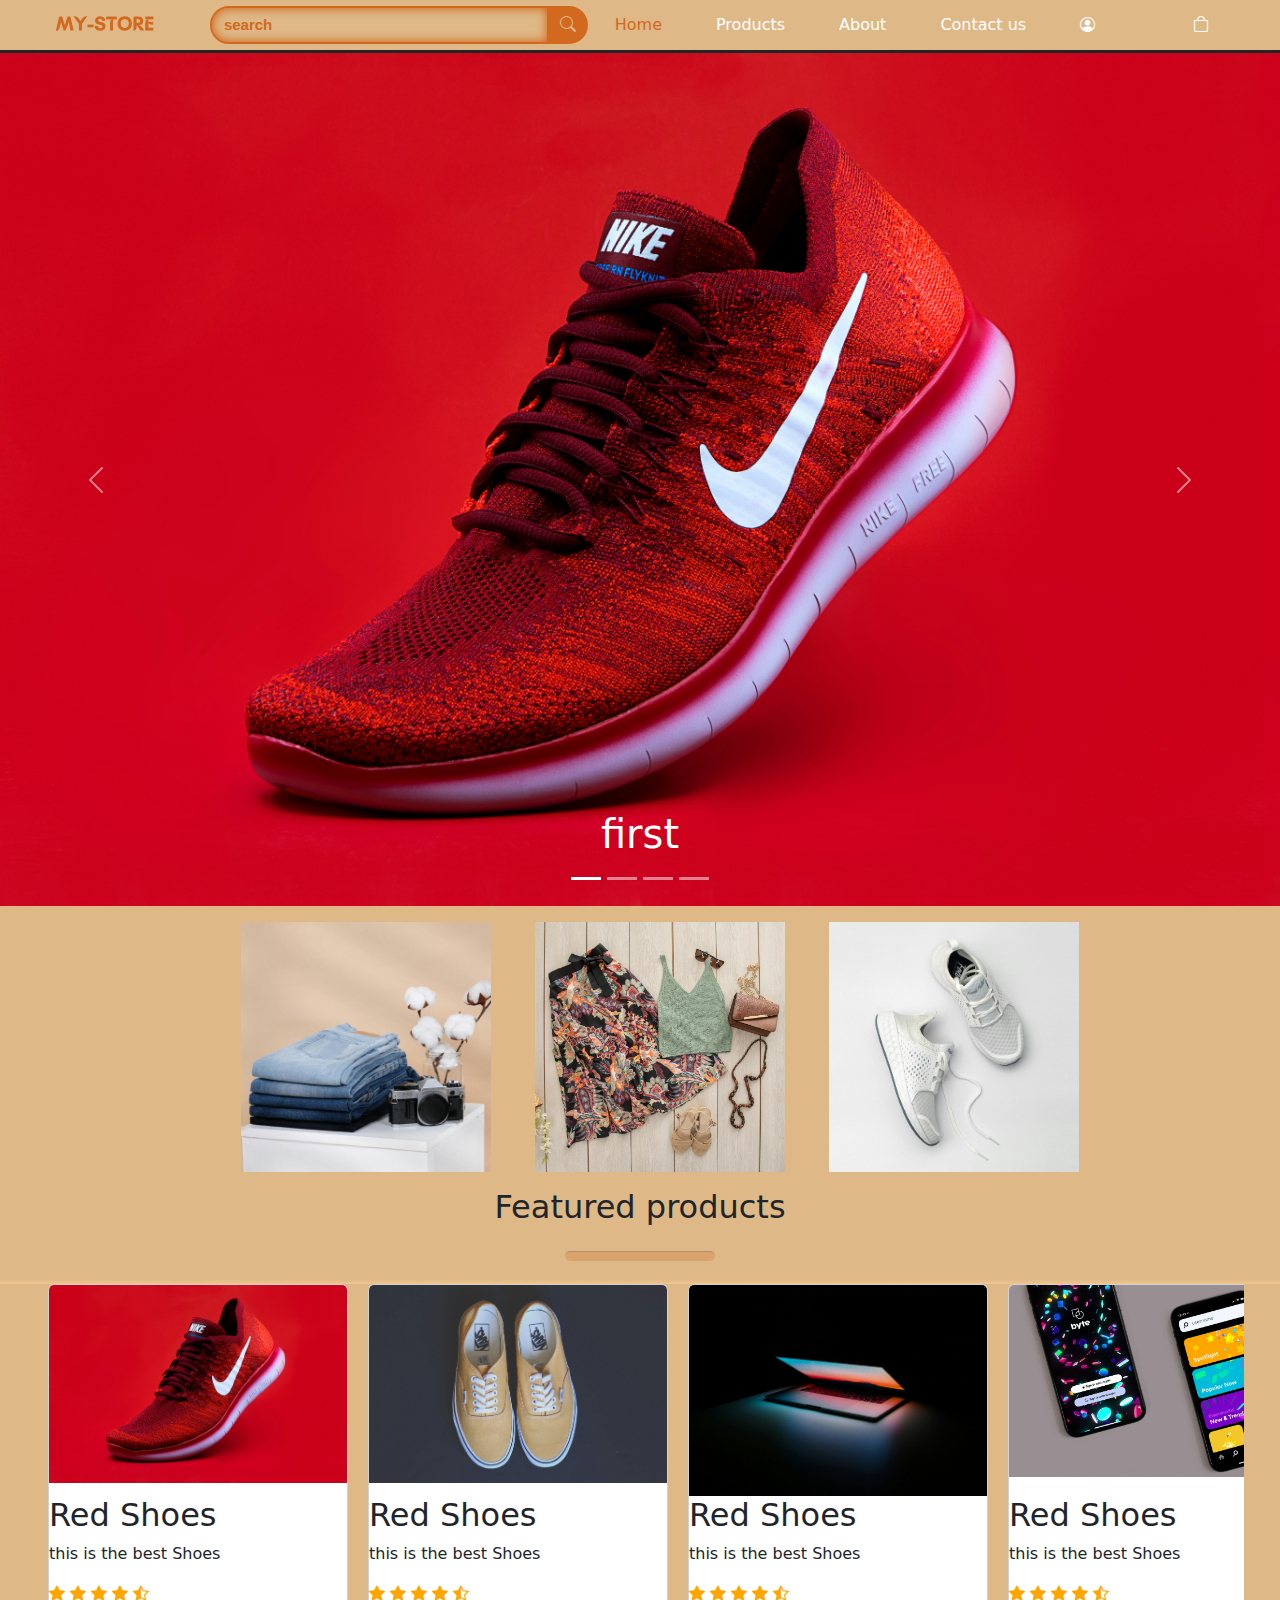
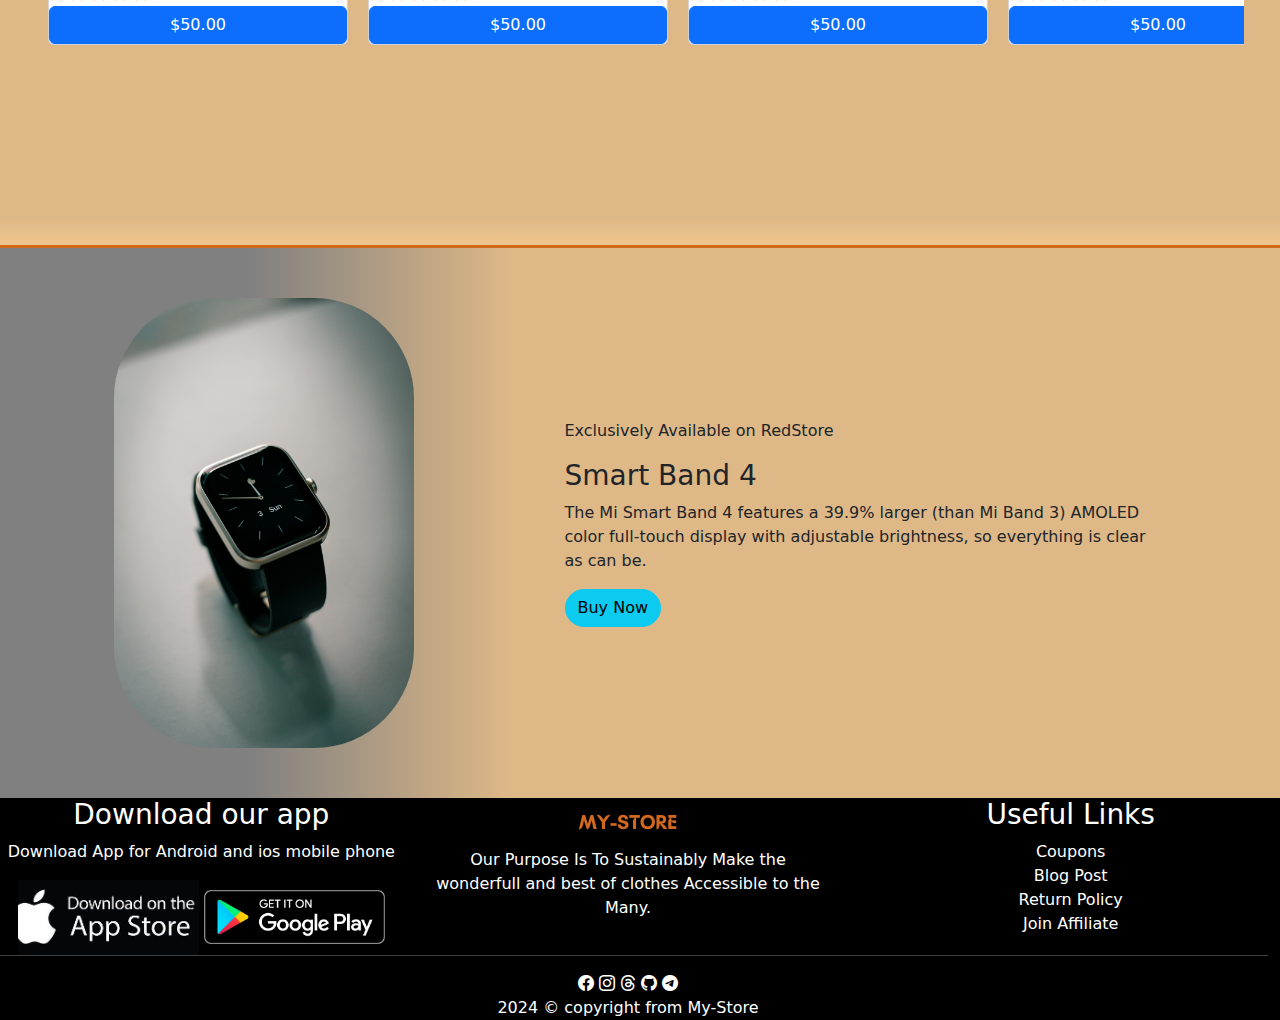
==== commit e33eddd9: "I created the About.html file , the contact-us.html file , the Products.html file , the account.html" ====
--- a/index.html
+++ b/index.html
@@ -37,15 +37,15 @@
       <li class="nav-item">
         <!-- start nav vertical -->
         <ul class="nav nav-fills ">
-          <li class="nav-item"><a href="#" class="nav-link ">Home</a></li>
-          <li class="nav-item"><a href="#" class="nav-link">Products</a></li>
-          <li class="nav-item"><a href="#" class="nav-link">About</a></li>
-          <li class="nav-item"><a href="#" class="nav-link">Contact us</a></li>
-          <li class="nav-item"><a href="#" class="nav-link"><i class="bi bi-person-circle"></i></a></li>
+          <li class="nav-item"><a href="index.html" class="nav-link ">Home</a></li>
+          <li class="nav-item"><a href="assets/HTML/Products.html" class="nav-link">Products</a></li>
+          <li class="nav-item"><a href="assets/HTML/About.html" class="nav-link">About</a></li>
+          <li class="nav-item"><a href="assets/HTML/Contact-us.html" class="nav-link">Contact us</a></li>
+          <li class="nav-item"><a href="assets/HTML/account.html" class="nav-link"><i class="bi bi-person-circle"></i></a></li>
         </ul>
         <!-- end nav vertical -->
       </li>
-      <li class="nav-item"><a href="#" class="nav-link"><i class="bi bi-bag"></i></a></li>
+      <li class="nav-item"><a href="assets/HTML/cart.html" class="nav-link"><i class="bi bi-bag"></i></a></li>
       <!--  Fourth for icon list and list  -->
       <li class="nav-item">
         <!-- start link with style and property button ,this for show .list-->
@@ -67,8 +67,8 @@
             </li>
             <li class="nav-item"><a href="#" class="nav-link"><i class="bi bi-person-circle"></i></a></li>
 
-            <li class="nav-item text-start"><a href="#" class="nav-link">Home</a></li>
-            <li class="nav-item text-start"><a href="#" class="nav-link">Products</a></li>
+            <li class="nav-item text-start"><a href="index.html" class="nav-link">Home</a></li>
+            <li class="nav-item text-start"><a href="assets/HTML/Products.html" class="nav-link">Products</a></li>
             <li class="nav-item text-start"><a href="#" class="nav-link">About</a></li>
             <li class="nav-item text-start"><a href="#" class="nav-link">Contact us</a></li>
 
@@ -340,6 +340,7 @@
         </div>
       </div>
     </div>
+   </main> 
     <!-- end main -->
     <!-- ////////////////////////////////////////////////////////////////////////////////////////////////////////////////////////// -->
     <!-- start footer -->
--- a/assets/CSS/style.css
+++ b/assets/CSS/style.css
@@ -1,6 +1,7 @@
 body{
     padding:0px;
     margin:0px;
+    overflow-x: hidden;
 }
 /* start nav------------------------------------------------------------------------------------------------------- */
 nav{
@@ -141,7 +142,7 @@
 }
 /* start .row 2 */
 main>.row:nth-child(2){
-    width:110%;
+    width:105%;
     background-color: burlywood;
    
 }
@@ -280,6 +281,11 @@
         display: none;
     }
        /* end nav............................ */
+         /* start main */
+    main>.row:nth-child(5)>.col{
+        background-image: linear-gradient(to bottom ,grey 40%,burlywood 60% );
+    }
+    /* end main */
     /* start footer....................... */
     footer>.row>div{
         width: 50%;
